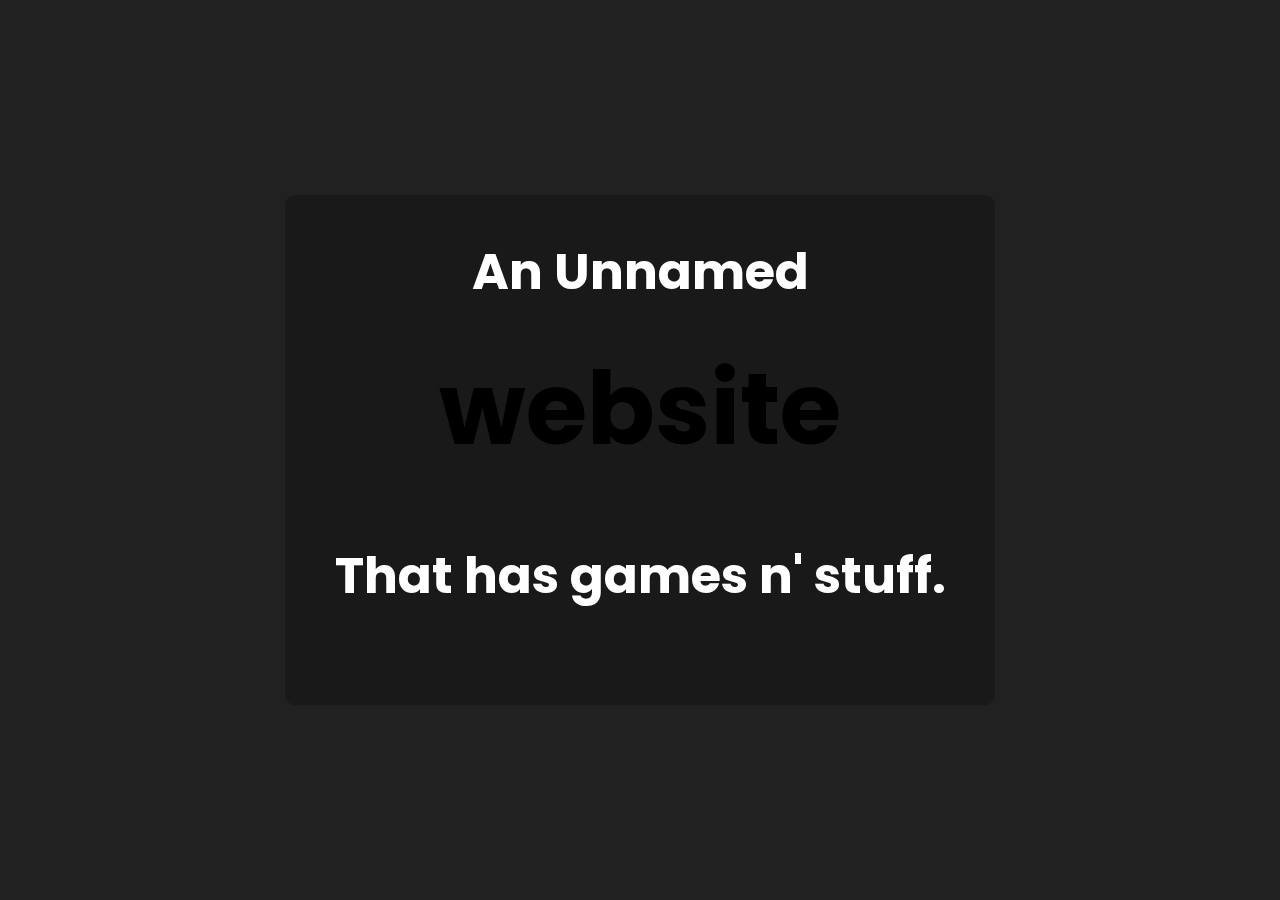
==== main/main.html @ 826007f8 "added a main page" ====
<!DOCTYPE html>
<html>
    <head>
        <title>Main page</title>
        <link rel="stylesheet" href="main.css"/>
        <link rel="stylesheet" href="https://fonts.googleapis.com/css?family=Poppins">
    </head>
    <body>
        <div class="main-container">
            <h1 class="main-header">An Unnamed <br><br><br><br> That has games n' stuff.</h1>
            <h1 class="floating-container">
                <u class="floating">w</u><u class="floating">e</u><u class="floating">b</u><br>
                <u class="floating">s</u><u class="floating">i</u><u class="floating">t</u><u class="floating">e</u>
            </h1>
        </div>
    </body>
</html>
---- main/main.css ----
@import url("https://fonts.googleapis.com/css?family=Poppins:300,400,600,700&amp;lang=en");
body{
    background-color: rgb(32.5, 32.5, 32.5);
}
@keyframes upndownrbw {
    0% {color: red;}
    10% {color: orange;}
    20% {color: yellow;}
    30% {color: rgb(140, 255, 0);}
    40% {color: rgb(0, 226, 120);}
    50% {color: rgb(12, 248, 181);}
    60% {color: turquoise;}
    70% {color: rgb(0, 64, 255);}
    80% {color: rgb(255, 0, 255)}
    90% {color: rgb(255, 0, 166)}
    100% {color: rgb(255, 0, 43)}
    0% {transform: translateY(-15px)}
    25% {transform: translateY(15px);}
    50% {transform: translateY(-15px);}
    75% {transform: translateY(15px);}
    100% {transform: translateY(-15px);}
}
.main-container{
    display: flex;
    border: 5px solid;
    position: absolute;
    text-align: top;
    align-items: top;
    justify-content: center;
    top: 50%;
    left: 50%;
    transform: translate(-50%, -50%);
    width: 700px;
    height: 500px;
    border-radius: 10px;
    background-color: rgb(25, 25, 25);
    border-color: rgb(25, 25, 25);
}
.main-header {
    font-family: "Poppins", sans-serif;
    color: white;
    display: flex;
    text-align: center;
    font-size: 50px;
}
.floating-container {
    position: absolute;
    top: 22.5%;
    display: flex;
    flex-wrap: wrap;
    align-items: center;
}
.floating { 
    display: inline-block;
    animation-name: upndownrbw;
    animation-duration: 3s;
    animation-iteration-count: infinite;
    animation-timing-function: ease-in-out;
    animation-delay: 0s;
    white-space: nowrap;
    font-size: 100px;
    text-decoration: none;
    font-family: "Poppins", sans-serif;
}
.floating:nth-child(1){
    animation-delay: 0s;
}
.floating:nth-child(2){
    animation-delay: 0.1s;
}
.floating:nth-child(3){
    animation-delay: 0.2s;
}
.floating:nth-child(4){
    animation-delay: 0.3s;
}
.floating:nth-child(5){
    animation-delay: 0.4s;
}
.floating:nth-child(6){
    animation-delay: 0.5s;
}
.floating:nth-child(7){
    animation-delay: 0.6s;
}
.floating:nth-child(8){
    animation-delay: .7s;
}
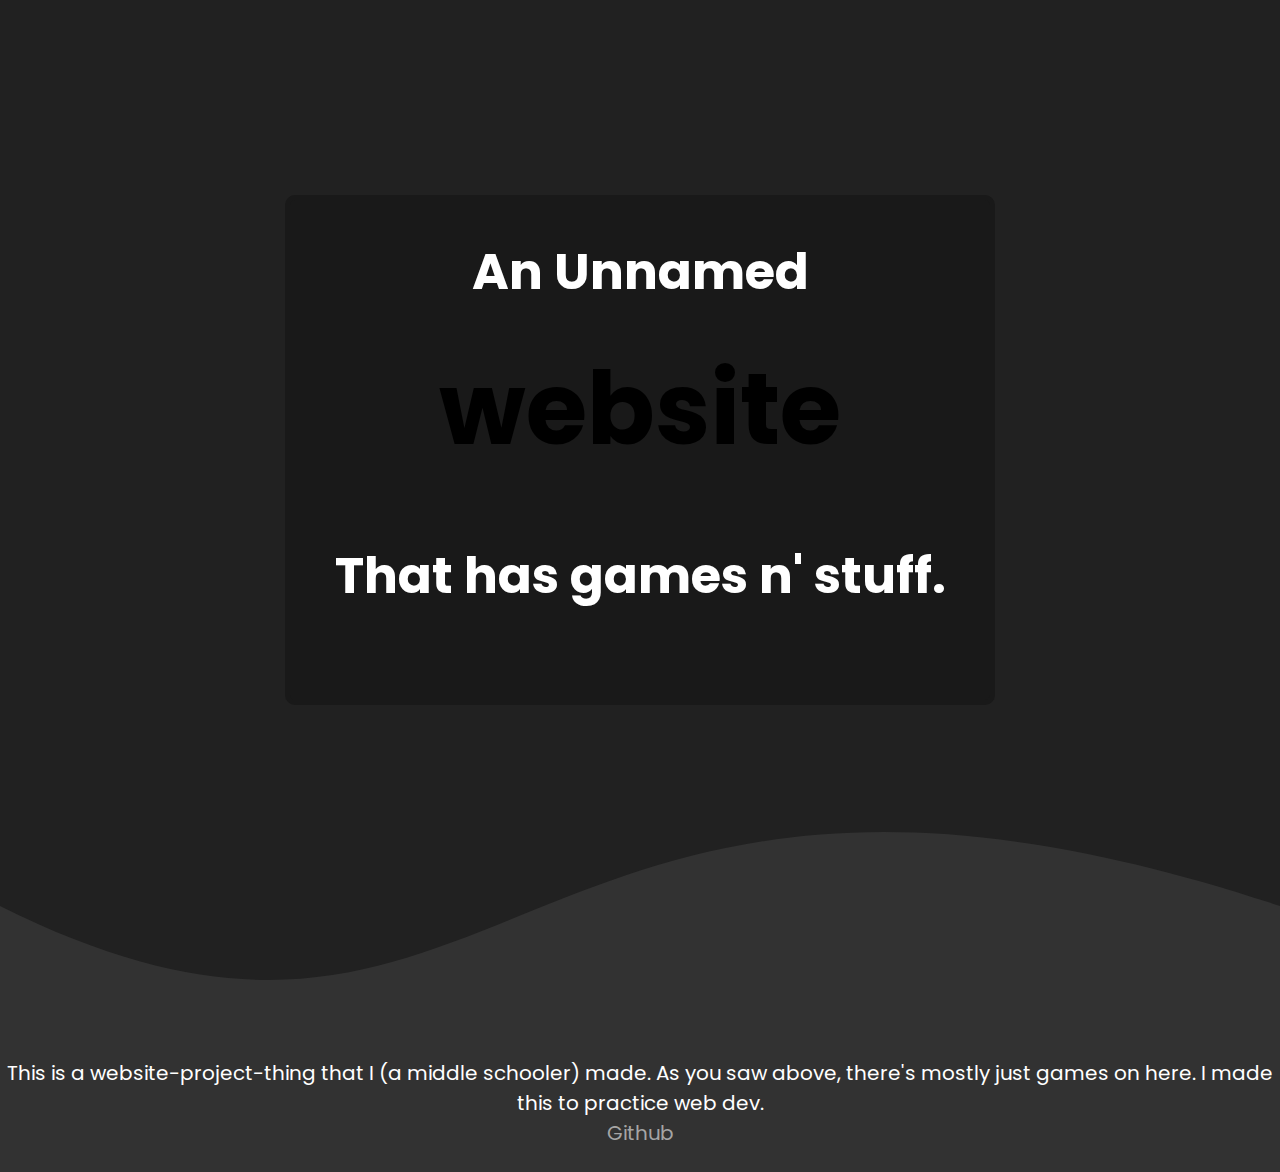
==== commit 89c0261b: "added an about section to the main page" ====
--- a/main/main.html
+++ b/main/main.html
@@ -6,6 +6,9 @@
         <link rel="stylesheet" href="https://fonts.googleapis.com/css?family=Poppins">
     </head>
     <body>
+        <div class="background">
+            
+        </div>
         <div class="main-container">
             <h1 class="main-header">An Unnamed <br><br><br><br> That has games n' stuff.</h1>
             <h1 class="floating-container">
@@ -13,5 +16,15 @@
                 <u class="floating">s</u><u class="floating">i</u><u class="floating">t</u><u class="floating">e</u>
             </h1>
         </div>
+        <div class="sub-container">
+            <svg viewBox="0 0 500 150" class="curve">
+                <path d="M 0,100 C 200,200 200,0 500,100 L 500,-300 L 0,0"></path>
+            </svg>
+            <p>
+                This is a website-project-thing that I (a middle schooler) made. As you saw above, there's mostly just games on here. I made this to practice web dev.
+                 <br> <a href="https://github.com/MMHang/unnamedwebsiteproject">Github</a>
+            </p>
+        </div>
+        <!-- REMINDER MAKE BACKGROUND ATTACHMENT FIXED WHEN IMPLEMENTING MENU -->
     </body>
 </html>--- a/main/main.css
+++ b/main/main.css
@@ -1,6 +1,18 @@
 @import url("https://fonts.googleapis.com/css?family=Poppins:300,400,600,700&amp;lang=en");
 body{
+    padding: 0px;
+    margin: 0px;
+}
+.background{
     background-color: rgb(32.5, 32.5, 32.5);
+    width: 100%;
+    z-index: 0;
+    height: 750px;
+    display: block;
+    position: relative;
+    height: 650px;
+    width: 100%;
+    transform: scale(1, 1);
 }
 @keyframes upndownrbw {
     0% {color: red;}
@@ -50,6 +62,25 @@
     flex-wrap: wrap;
     align-items: center;
 }
+.curve {
+    fill: rgb(32.5, 32.5, 32.5);
+}
+.sub-container{
+    background-color: rgb(50, 50, 50);
+    align-items: center;
+    justify-content: center;
+    text-align: center;
+    padding-bottom: 4px;
+}
+p {
+    font-size: 20px;
+    font-family: "Poppins", sans-serif;
+    color: white;
+}
+a{
+    color: rgb(165, 165, 165);
+    text-decoration: none;
+}
 .floating { 
     display: inline-block;
     animation-name: upndownrbw;
